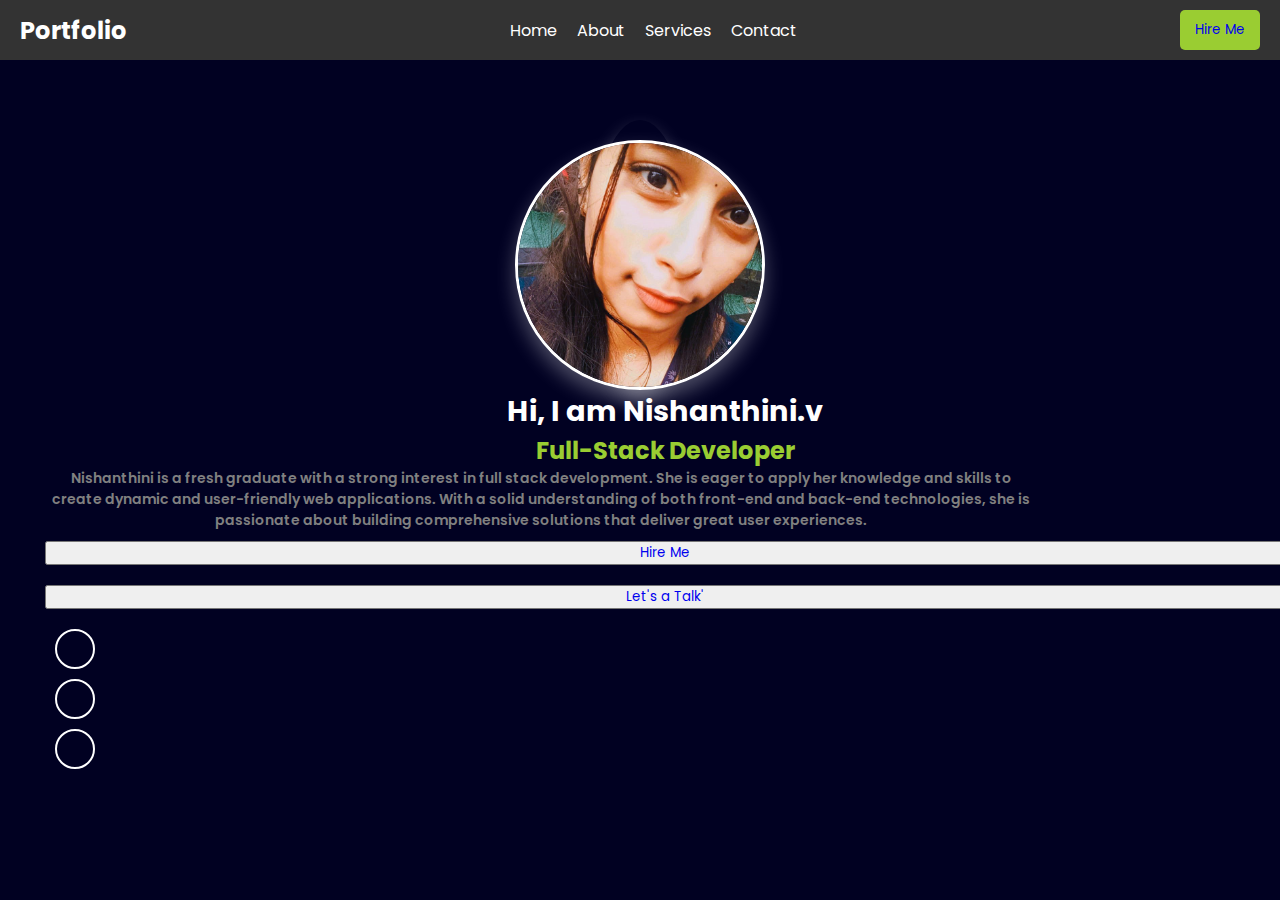
==== index.html @ 2fbd72f2 "Update index.html" ====
<!DOCTYPE html>
<html lang="en">
<head>
    <meta charset="UTF-8">
    <meta name="viewport" content="width=device-width, initial-scale=1.0">
    <title>Portfolio Website</title>
    <link rel="icon"href="ni.jpg">
    <link rel="stylesheet" href="https://cdnjs.cloudflare.com/ajax/libs/font-awesome/6.6.0/css/all.min.css" integrity="sha512-Kc323vGBEqzTmouAECnVceyQqyqdsSiqLQISBL29aUW4U/M7pSPA/gEUZQqv1cwx4OnYxTxve5UMg5GT6L4JJg==" crossorigin="anonymous" referrerpolicy="no-referrer" />
    <link rel="stylesheet" href="style.css">
</head>
<body>
    <div class="top-container">
    <header>
        <div class="logo"><h2>Portfolio</h2></div>
        <div class="navbar">
            <ul>
                <li><a href="index.html">Home</a></li>
                <li><a href="about.htm">About</a></li>
                <li><a href="service.html">Services</a></li>
                <li><a href="contact.html">Contact</a></li>
            </ul>
        </div>
        <div class="button">
            <button class="btn" ><a href="hireme.html">Hire Me</a></button>
        </div>
    </header>
    </div>
    <!-- Hero Section -->
    <div class="hero">
        
        <div class="left">
            <div class="image">
                <img src="ni.jpg" alt=""/>
            </div>
        </div>
        <div class="right">
            <h1>Hi, I am Nishanthini.v</h1>
            <h2>Full-Stack Developer</h2>
            <p>Nishanthini is a fresh graduate with a strong interest in full stack development. She is eager to apply her knowledge and skills to create dynamic and user-friendly web applications. With a solid understanding of both front-end and back-end technologies, she is passionate about building comprehensive solutions that deliver great user experiences.
            </p>
            <div class="buttton">
                <button class="h-btn" ><a href="hireme.html">  Hire Me</a></button>
                <button class="h-btn" ><a href="chat.html">Let's a Talk'</a></button>
            </div>
         <div class="social-media">
            <li><a href="#"><i class="fa-brands fa-instagram"></i></a></li>
            <li><a href="https://github.com/Nishanthini876"><i class="fa-brands fa-github"></i></a></li>
            <li><a href="https://www.linkedin.com/in/nishanthini-v-5356622b8/"><i class="fa-brands fa-linkedin-in"></i></a></li>
        </div>
        </div>

    </div>
</body>
</html>
---- style.css ----
@import url('https://fonts.googleapis.com/css2?family=Poppins:wght@300;400;500;600;700;800&display=swap');

/* General Reset */
* {
    padding: 0;
    margin: 0;
    box-sizing: border-box;
    list-style: none;
    text-decoration: none;
    font-family: 'Poppins', sans-serif;
}

body {
    position: relative;
    color: #fff;
    width: 100%;
    height: 100vh;
    background-color: rgb(1, 1, 34);
    animation: darkDiscoBackground 4s infinite alternate;
}

/* Header Section */
header {
    display: flex;
    justify-content: space-between;
    align-items: center;
    padding: 10px 20px;
    background-color: #333;
    color: #fff;
}

header .logo h2 {
    font-size: 24px;
    font-weight: bold;
}

header .navbar ul {
    display: flex;
    gap: 20px;
}

header .navbar ul li a {
    color: #fff;
    font-size: 16px;
    transition: 0.3s;
}

header .navbar ul li a:hover {
    color: yellowgreen;
}

header .button .btn {
    background-color: yellowgreen;
    color: #fff;
    padding: 10px 15px;
    border: none;
    border-radius: 5px;
    cursor: pointer;
    transition: 0.3s;
}

header .button .btn:hover {
    background-color: white;
    color: yellowgreen;
    box-shadow: 0 5px 14px white;
}

/* Hero Section */
.hero {
    display: flex;
    justify-content: space-between;
    align-items: center;
    padding: 20px;
    padding-top: 60px;
}

.hero .right {
    margin-left: 50px;
}

.right h1 {
    font-size: 40px;
    font-weight: bold;
}

.right h2 {
    font-size: 34px;
    font-weight: bold;
    color: yellowgreen;
}

.right p {
    color: gray;
    font-size: 16px;
    font-weight: 600;
    width: 80%;
}

.navbar ul {
    display: flex; /* Keep items in one row */
    gap: 20px; /* Space between links */
    list-style: none; /* Removes bullet points */
    margin: 0;
    padding: 0;
}

.navbar ul li {
    display: inline-block; /* Align items horizontally */
}

.navbar ul li a {
    color: #fff;
    font-size: 16px;
    text-decoration: none; /* Removes underline */
    transition: color 0.3s; /* Smooth hover effect */
}

.navbar ul li a:hover {
    color: yellowgreen; /* Highlight on hover */
}/


/* Social Media Section */
.right .social-media {
    display: flex;
    align-items: center;
    justify-content: center;
    gap: 30px;
    margin-top: 40px;
}

.right .social-media li {
    width: 40px;
    height: 40px;
    background-color: transparent;
    border: 2px solid white;
    border-radius: 50%;
    display: flex;
    align-items: center;
    justify-content: center;
    transition: 0.4s;
}

.right .social-media li:hover {
    scale: 1.1;
    box-shadow: 0 22px 30px yellowgreen;
    
}

.right .social-media li a {
    color: #fff;
    font-size: 20px;
}

/* Hero Left Section */
.hero .left {
    margin: 0 auto; /* Centers the image block */
}

.hero .left .image {
    display: flex; /* Ensures proper alignment */
    justify-content: center; /* Centers the image horizontally */
    align-items: center; /* Centers the image vertically */
    margin: 0 auto; /* Centers the image block */
    width: 100; /* Medium fixed width */
    height: auto; /* Medium fixed height */
    border-radius: 50%; /* Makes the image round */
    box-shadow: 0 10px 20px rgba(255, 255, 255, 0.3); /* Glow effect */
    background-color: transparent;
}

.left .image img {
   display: block; /* Ensures the image is treated as a block-level element */
    margin-left: auto; /* Centers the image horizontally */
    margin-right: auto; /* Centers the image horizontally */
    margin-top: 20px; /* Adds some spacing above the image (optional) */
    width: 250px; /* Adjust size to make it slightly bigger */
    height: auto; /* Maintains the image's aspect ratio */
    border: 3px solid white; /* Adds a clean white border for style */
    border-radius: 50%; /* Makes the image round */
    box-shadow: 0 10px 20px rgba(255, 255, 255, 0.3); /* Subtle glow effect */
}

/* Disco Background Animation */
@keyframes discoBackground {
    0% { background-color: #1d1b1b; }
    25% { background-color: #232325; }
    50% { background-color: #0e0e10; }
    75% { background-color: #212021; }
    100% { background-color: #232128; }
}

/* Media Queries for Responsiveness */
@media (max-width: 768px) {
    header {
        flex-direction: column;
        align-items: center;
        text-align: center;
    }


    .navbar ul {
        flex-wrap: wrap; /* Wrap items to the next line if needed */
        justify-content: center; /* Center links */
        gap: 15px; /* Adjust spacing for smaller screens */
    }
}


   

    .hero {
        flex-direction: column;
        text-align: center;
    }

    .right, .left {
        width: 100%;
    }

    .left .image {
        width: 120px;
        height: 120px; /* Adjust smaller dimensions for tablets */
    }

    .social-media li {
        margin: 10px;
    }
}

@media (max-width: 480px) {
    .navbar ul {
        flex-direction: column; /* Stack links vertically */
        gap: 10px; /* Reduce spacing further */
    }

    .navbar ul li a {
        font-size: 14px; /* Slightly smaller font for mobile */
    }
}
    .right h1 {
        font-size: 1.8rem;
    }

    .right h2 {
        font-size: 1.5rem;
    }

    .right p {
        font-size: 14px;
    }

    .left .image {
        width: 100px;
        height: 100px; /* Adjust smaller dimensions for mobile devices */
    }

    .buttton .h-btn {
        width: 100%;
        margin: 10px 0;
        
    }

    .social-media a {
        font-size: 1rem;
    }
}
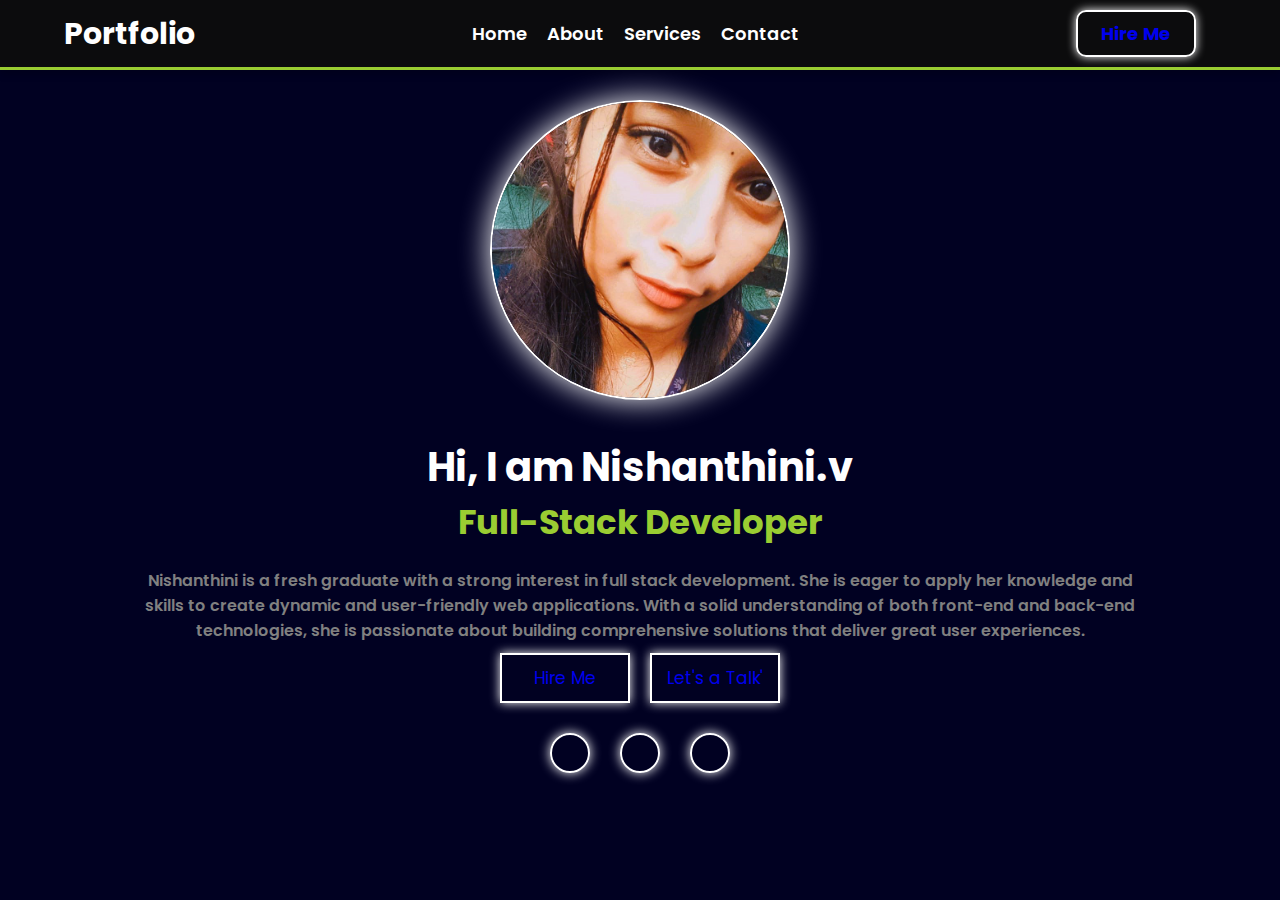
==== commit 9bff35d4: "Update index.html" ====
--- a/index.html
+++ b/index.html
@@ -15,7 +15,7 @@
         <div class="navbar">
             <ul>
                 <li><a href="index.html">Home</a></li>
-                <li><a href="about.htm">About</a></li>
+                <li><a href="about.html">About</a></li>
                 <li><a href="service.html">Services</a></li>
                 <li><a href="contact.html">Contact</a></li>
             </ul>
--- a/style.css
+++ b/style.css
@@ -1,6 +1,5 @@
 @import url('https://fonts.googleapis.com/css2?family=Poppins:wght@300;400;500;600;700;800&display=swap');
 
-/* General Reset */
 * {
     padding: 0;
     margin: 0;
@@ -16,66 +15,116 @@
     width: 100%;
     height: 100vh;
     background-color: rgb(1, 1, 34);
-    animation: darkDiscoBackground 4s infinite alternate;
-}
-
-/* Header Section */
+    font-family: Arial, sans-serif;
+    margin: 0;
+    padding: 0;
+    animation: discoBackground 3s infinite alternate;
+}
+
+@keyframes discoBackground {
+    0% { background-color: #101011; }
+    25% { background-color: #232325; }
+    50% { background-color: #0e0e10; }
+    75% { background-color: #1b191b; }
+    100% { background-color: #0c0c0c; }
+}
+
+/* Styling for the top container */
+.top-container {
+    width: 100%;
+    background-color: #0c0c0d; /* Background color for the box */
+    color: white;
+    padding: 10px 0; /* Adds spacing */
+    box-shadow: 0px 4px 8px rgba(0, 0, 0, 0.2); /* Subtle shadow */
+    border-bottom: 3px solid yellowgreen; /* Optional: border for separation */
+     animation: discoBackground 3s infinite alternate;
+}
+
+/* Header styles inside the top container */
 header {
-    display: flex;
+    width: 90%;
+    margin: 0 auto; /* Centers the header content */
+    display: flex;
+    align-items: center;
     justify-content: space-between;
+}
+
+header .logo h2 {
+    font-size: 30px;
+    font-weight: bold;
+}
+
+header .navbar ul {
+    display: flex;
     align-items: center;
-    padding: 10px 20px;
-    background-color: #333;
-    color: #fff;
-}
-
-header .logo h2 {
-    font-size: 24px;
+    gap: 20px;
+}
+
+header .navbar ul li a {
+    color: white;
+    font-size: 18px;
+    font-weight: 600;
+    transition: 0.3s ease-in-out;
+}
+
+header .navbar ul li a:hover {
+    text-decoration: underline;
+    filter: drop-shadow(0 0 10px black);
+}
+
+header .button {
+    margin-right: 20px;
+}
+
+header .button .btn {
+    width: 120px;
+    padding: 8px;
+    background-color: transparent;
+    border: 2px solid white;
+    box-shadow: 0 0 10px white;
+    border-radius: 10px;
+    cursor: pointer;
+    font-size: 18px;
     font-weight: bold;
-}
-
-header .navbar ul {
-    display: flex;
-    gap: 20px;
-}
-
-header .navbar ul li a {
-    color: #fff;
-    font-size: 16px;
-    transition: 0.3s;
-}
-
-header .navbar ul li a:hover {
-    color: yellowgreen;
-}
-
-header .button .btn {
-    background-color: yellowgreen;
-    color: #fff;
-    padding: 10px 15px;
-    border: none;
-    border-radius: 5px;
-    cursor: pointer;
-    transition: 0.3s;
+    color: white;
+    transition: 0.4s ease-in-out;
 }
 
 header .button .btn:hover {
-    background-color: white;
-    color: yellowgreen;
-    box-shadow: 0 5px 14px white;
+    scale: 1.1;
+    border-radius: 20px;
+    box-shadow: 0px 5px 14px white;
 }
 
 /* Hero Section */
 .hero {
     display: flex;
-    justify-content: space-between;
+    flex-direction: column; /* Stacks image above text */
     align-items: center;
+    text-align: center;
     padding: 20px;
-    padding-top: 60px;
+    margin-top: 10px;
+}
+
+.hero .left {
+    margin-bottom: 20px; /* Adds space between image and text */
+}
+
+.hero .image img {
+    width: 300px;
+    height: 300px;
+    border-radius: 50%; /* Makes the image circular */
+    box-shadow: 0 20px 30px rgba(0, 0, 0, 0.5); /* Subtle shadow */
+    background-color: transparent;
+    color: white;
+    border: 2px solid white;
+    box-shadow: 0 0 30px white;
+    botom-box-shadow: 0 0 40px white;
 }
 
 .hero .right {
-    margin-left: 50px;
+    margin-top: 10px;
+    text-align: center;
 }
 
 .right h1 {
@@ -94,39 +143,43 @@
     font-size: 16px;
     font-weight: 600;
     width: 80%;
-}
-
-.navbar ul {
-    display: flex; /* Keep items in one row */
-    gap: 20px; /* Space between links */
-    list-style: none; /* Removes bullet points */
-    margin: 0;
-    padding: 0;
-}
-
-.navbar ul li {
-    display: inline-block; /* Align items horizontally */
-}
-
-.navbar ul li a {
-    color: #fff;
-    font-size: 16px;
-    text-decoration: none; /* Removes underline */
-    transition: color 0.3s; /* Smooth hover effect */
-}
-
-.navbar ul li a:hover {
-    color: yellowgreen; /* Highlight on hover */
-}/
-
-
-/* Social Media Section */
+    margin: auto;
+    margin-top: 20px;
+}
+
+.right .buttton {
+    display: flex;
+    gap: 20px;
+    justify-content: center;
+    
+}
+
+.right .buttton .h-btn {
+    width: 130px;
+    padding: 10px;
+    background-color: transparent;
+    color: white;
+    border: 2px solid white;
+    box-shadow: 0 0 10px white;
+    cursor: pointer;
+    font-size: 17px;
+    transition: 0.4s ease-in-out;
+    margin-top: 10px;
+}
+
+.h-btn:hover {
+    scale: 1.1;
+    box-shadow: 0 9px 12px white;
+    border-radius: 23px;
+    filter: drop-shadow(0 0 10px blue);
+}
+
+/* Social Media Links */
 .right .social-media {
     display: flex;
-    align-items: center;
+    gap: 30px;
+    margin-top: 30px;
     justify-content: center;
-    gap: 30px;
-    margin-top: 40px;
 }
 
 .right .social-media li {
@@ -134,134 +187,141 @@
     height: 40px;
     background-color: transparent;
     border: 2px solid white;
+    box-shadow: 0 0 12px white;
     border-radius: 50%;
     display: flex;
     align-items: center;
     justify-content: center;
-    transition: 0.4s;
+    cursor: pointer;
+    transition: 0.4s ease-in-out;
 }
 
 .right .social-media li:hover {
     scale: 1.1;
     box-shadow: 0 22px 30px yellowgreen;
-    
 }
 
 .right .social-media li a {
-    color: #fff;
+    color: white;
     font-size: 20px;
 }
-
-/* Hero Left Section */
-.hero .left {
-    margin: 0 auto; /* Centers the image block */
-}
-
-.hero .left .image {
-    display: flex; /* Ensures proper alignment */
-    justify-content: center; /* Centers the image horizontally */
-    align-items: center; /* Centers the image vertically */
-    margin: 0 auto; /* Centers the image block */
-    width: 100; /* Medium fixed width */
-    height: auto; /* Medium fixed height */
-    border-radius: 50%; /* Makes the image round */
-    box-shadow: 0 10px 20px rgba(255, 255, 255, 0.3); /* Glow effect */
-    background-color: transparent;
-}
-
-.left .image img {
-   display: block; /* Ensures the image is treated as a block-level element */
-    margin-left: auto; /* Centers the image horizontally */
-    margin-right: auto; /* Centers the image horizontally */
-    margin-top: 20px; /* Adds some spacing above the image (optional) */
-    width: 250px; /* Adjust size to make it slightly bigger */
-    height: auto; /* Maintains the image's aspect ratio */
-    border: 3px solid white; /* Adds a clean white border for style */
-    border-radius: 50%; /* Makes the image round */
-    box-shadow: 0 10px 20px rgba(255, 255, 255, 0.3); /* Subtle glow effect */
-}
-
-/* Disco Background Animation */
-@keyframes discoBackground {
-    0% { background-color: #1d1b1b; }
-    25% { background-color: #232325; }
-    50% { background-color: #0e0e10; }
-    75% { background-color: #212021; }
-    100% { background-color: #232128; }
-}
-
-/* Media Queries for Responsiveness */
-@media (max-width: 768px) {
+/* Media query for tablets (screens 768px and below) */
+@media screen and (max-width: 768px) {
+    body {
+        height: auto; /* Adjust height for smaller screens */
+    }
+
+    .top-container {
+        padding: 15px 0; /* Reduce padding for compact look */
+    }
+
+    header {
+        flex-direction: column; /* Stack header items vertically */
+        text-align: center; /* Center-align header text */
+    }
+
+    header .navbar ul {
+        flex-direction: column; /* Stack navbar links */
+        gap: 10px; /* Reduce spacing */
+    }
+
+    .hero {
+        margin-top: 5px; /* Adjust top margin for smaller screens */
+    }
+
+    .hero .image img {
+        width: 250px; /* Reduce image size */
+        height: 250px;
+    }
+
+    .right h1 {
+        font-size: 1.8rem; /* Adjust heading size */
+    }
+
+    .right h2 {
+        font-size: 1.5rem;
+    }
+
+    .right p {
+        font-size: 1rem; /* Adjust text size */
+        width: 90%; /* Reduce width */
+    }
+
+    .right .buttton {
+        flex-direction: column; /* Stack buttons vertically */
+        gap: 10px; /* Adjust button spacing */
+    }
+
+    .right .buttton .h-btn {
+        width: 100px; /* Adjust button width */
+        font-size: 14px; /* Reduce button text size */
+        padding: 8px; /* Compact padding */
+    }
+
+    .right .social-media {
+        margin-top: 20px; /* Reduce spacing above social media */
+        gap: 20px; /* Adjust spacing */
+    }
+
+    .right .social-media li {
+        width: 35px; /* Adjust icon size */
+        height: 35px;
+    }
+
+    .right .social-media li a {
+        font-size: 18px; /* Adjust icon text size */
+    }
+}
+
+/* Media query for mobile phones (screens 480px and below) */
+@media screen and (max-width: 480px) {
+    body {
+        padding: 10px; /* Add padding for mobile screens */
+    }
+
+    .top-container {
+        padding: 10px 0;
+    }
+
     header {
         flex-direction: column;
-        align-items: center;
-        text-align: center;
-    }
-
-
-    .navbar ul {
-        flex-wrap: wrap; /* Wrap items to the next line if needed */
-        justify-content: center; /* Center links */
-        gap: 15px; /* Adjust spacing for smaller screens */
-    }
-}
-
-
-   
-
-    .hero {
-        flex-direction: column;
-        text-align: center;
-    }
-
-    .right, .left {
-        width: 100%;
-    }
-
-    .left .image {
-        width: 120px;
-        height: 120px; /* Adjust smaller dimensions for tablets */
-    }
-
-    .social-media li {
-        margin: 10px;
-    }
-}
-
-@media (max-width: 480px) {
-    .navbar ul {
-        flex-direction: column; /* Stack links vertically */
-        gap: 10px; /* Reduce spacing further */
-    }
-
-    .navbar ul li a {
-        font-size: 14px; /* Slightly smaller font for mobile */
-    }
-}
-    .right h1 {
-        font-size: 1.8rem;
-    }
-
-    .right h2 {
-        font-size: 1.5rem;
+        gap: 15px; /* Add spacing between header items */
+    }
+
+    header .navbar ul {
+        gap: 5px; /* Compact navbar spacing */
+    }
+
+    .hero .image img {
+        width: 200px; /* Further reduce image size */
+        height: 200px;
+    }
+
+    .right h1, .right h2 {
+        font-size: 1.5rem; /* Smaller heading sizes */
     }
 
     .right p {
-        font-size: 14px;
-    }
-
-    .left .image {
-        width: 100px;
-        height: 100px; /* Adjust smaller dimensions for mobile devices */
-    }
-
-    .buttton .h-btn {
-        width: 100%;
-        margin: 10px 0;
-        
-    }
-
-    .social-media a {
-        font-size: 1rem;
-    }
-}
+        font-size: 0.9rem; /* Compact paragraph text */
+        width: 95%; /* Reduce width further */
+    }
+
+    .right .buttton .h-btn {
+        width: 90px; /* Adjust button width for smaller devices */
+        font-size: 12px; /* Smaller text size */
+        padding: 6px; /* Compact padding */
+    }
+
+    .right .social-media {
+        gap: 15px; /* Compact spacing for icons */
+    }
+
+    .right .social-media li {
+        width: 30px; /* Smaller icons */
+        height: 30px;
+    }
+
+    .right .social-media li a {
+        font-size: 16px; /* Adjust text size inside icons */
+    }
+}
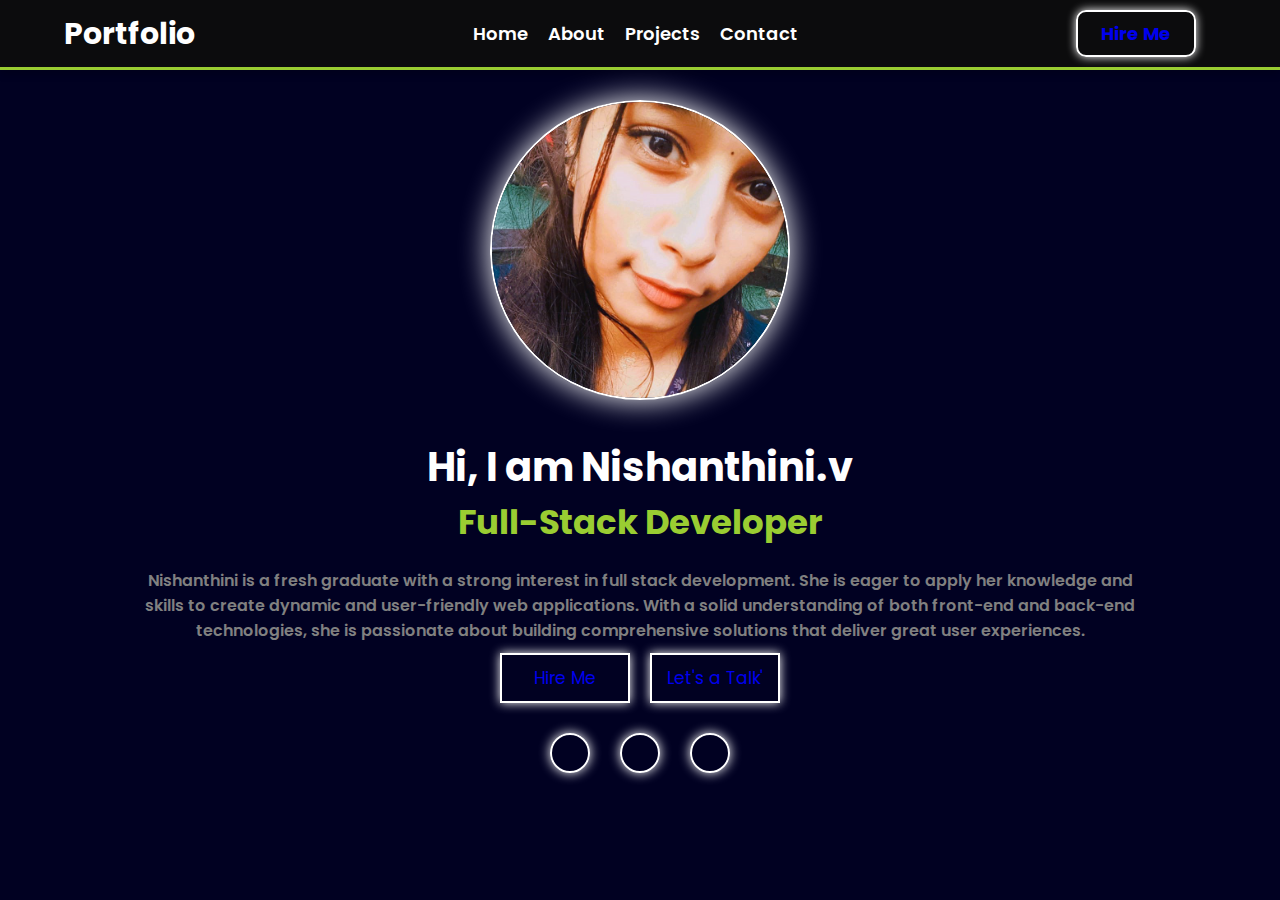
==== commit 56d7d881: "Update index.html" ====
--- a/index.html
+++ b/index.html
@@ -16,7 +16,7 @@
             <ul>
                 <li><a href="index.html">Home</a></li>
                 <li><a href="about.html">About</a></li>
-                <li><a href="service.html">Services</a></li>
+                <li><a href="projects.html">Projects</a></li>
                 <li><a href="contact.html">Contact</a></li>
             </ul>
         </div>
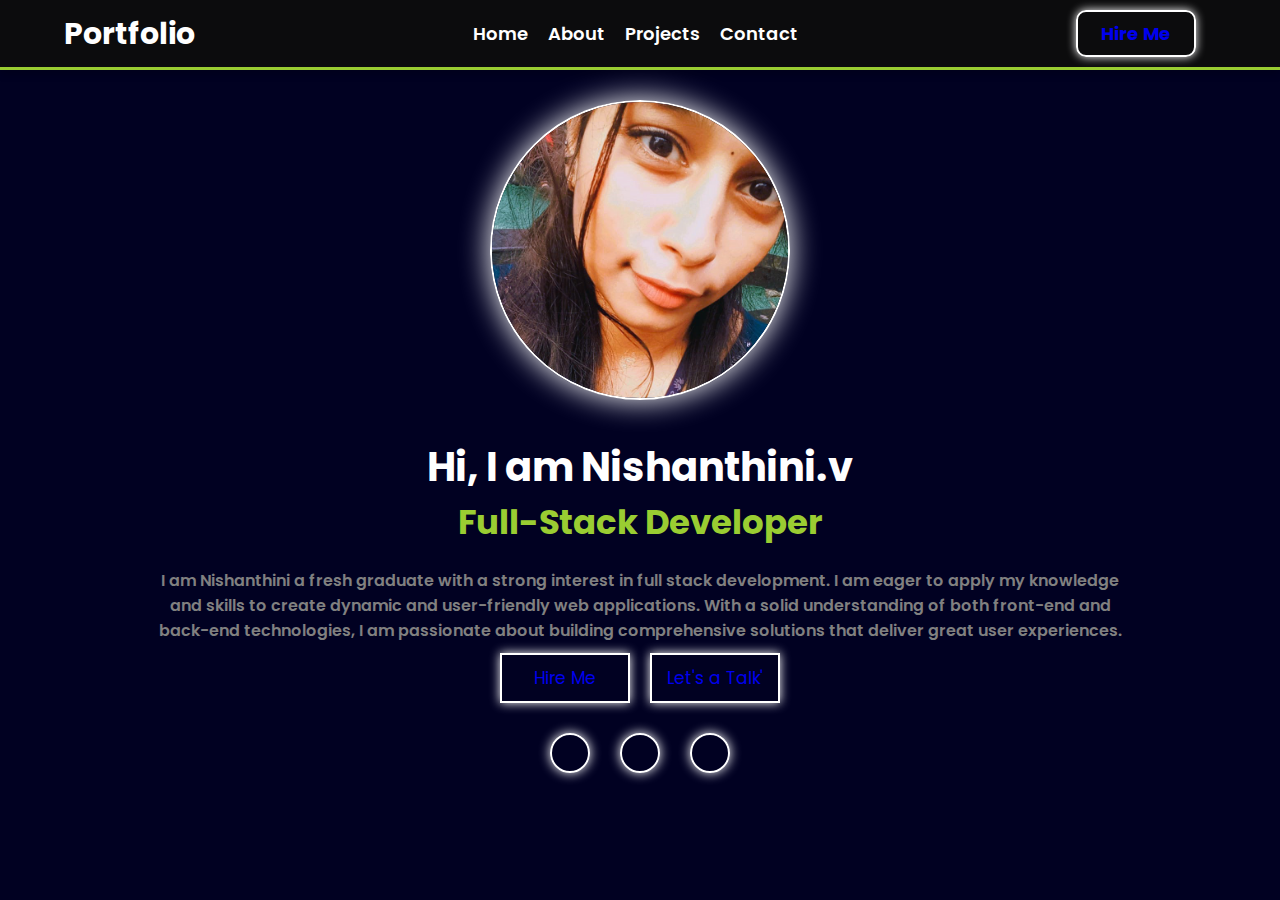
==== commit 00e4f99e: "Update index.html" ====
--- a/index.html
+++ b/index.html
@@ -36,7 +36,7 @@
         <div class="right">
             <h1>Hi, I am Nishanthini.v</h1>
             <h2>Full-Stack Developer</h2>
-            <p>Nishanthini is a fresh graduate with a strong interest in full stack development. She is eager to apply her knowledge and skills to create dynamic and user-friendly web applications. With a solid understanding of both front-end and back-end technologies, she is passionate about building comprehensive solutions that deliver great user experiences.
+            <p>I am Nishanthini  a fresh graduate with a strong interest in full stack development. I am  eager to apply my knowledge and skills to create dynamic and user-friendly web applications. With a solid understanding of both front-end and back-end technologies, I am passionate about building comprehensive solutions that deliver great user experiences.
             </p>
             <div class="buttton">
                 <button class="h-btn" ><a href="hireme.html">  Hire Me</a></button>
--- a/style.css
+++ b/style.css
@@ -8,6 +8,18 @@
     text-decoration: none;
     font-family: 'Poppins', sans-serif;
 }
+.icon {
+    width: 50px; /* Width of the circle */
+    height: 50px; /* Height of the circle */
+    background-color: #333333; /* Background color for the icon */
+    color: white; /* Icon color */
+    border-radius: 50%; /* Makes the shape circular */
+    display: flex; /* Aligns the content */
+    justify-content: center; /* Centers the content horizontally */
+    align-items: center; /* Centers the content vertically */
+    box-shadow: 0 4px 6px rgba(0, 0, 0, 0.3); /* Optional: Adds shadow for effect */
+}
+
 
 body {
     position: relative;
@@ -48,11 +60,15 @@
     align-items: center;
     justify-content: space-between;
 }
-
+icon{
+    border-radius: 50%;
+}
 header .logo h2 {
     font-size: 30px;
     font-weight: bold;
-}
+
+}
+
 
 header .navbar ul {
     display: flex;
@@ -280,17 +296,24 @@
     }
 
     .top-container {
-        padding: 10px 0;
-    }
+        padding: 5px ;
+         
+    }
+     .navbar ul {
+         font-size:10px;
+     }
+    .navbar ul li a {
+         font-size:6px;
+        padding:2px;
+    }
+    
 
     header {
         flex-direction: column;
-        gap: 15px; /* Add spacing between header items */
-    }
-
-    header .navbar ul {
-        gap: 5px; /* Compact navbar spacing */
-    }
+        gap: 8px; /* Add spacing between header items */
+    }
+
+   
 
     .hero .image img {
         width: 200px; /* Further reduce image size */
@@ -306,11 +329,40 @@
         width: 95%; /* Reduce width further */
     }
 
-    .right .buttton .h-btn {
-        width: 90px; /* Adjust button width for smaller devices */
-        font-size: 12px; /* Smaller text size */
-        padding: 6px; /* Compact padding */
-    }
+    /* Media Query for Mobile Screens (480px and below) */
+@media screen and (max-width: 480px) {
+    /* Navbar Adjustments */
+    .navbar ul {
+        display: flex; /* Ensure horizontal alignment */
+        flex-wrap: nowrap; /* Prevent wrapping to the next line */
+        justify-content: center; /* Center items horizontally */
+        align-items: center; /* Align items vertically */
+        gap: 10px; /* Space between nav items */
+        overflow-x: auto; /* Allow horizontal scrolling if needed */
+    }
+    
+    .navbar ul li a {
+        font-size: 14px; /* Reduce font size for smaller screens */
+        padding: 5px; /* Compact spacing */
+    }
+
+    /* Button Container Adjustments */
+    .buttton {
+        display: flex; /* Align buttons in a single row */
+        justify-content: center; /* Center align buttons */
+        align-items: center; /* Vertical alignment */
+        flex-wrap: nowrap; /* Prevent buttons from wrapping */
+        gap: 10px; /* Space between the buttons */
+        margin-top: 10px; /* Adjust spacing from other elements */
+    }
+
+    .buttton .h-btn {
+        font-size: 14px; /* Smaller font size for buttons */
+        width: auto; /* Allow buttons to resize naturally */
+        padding: 8px; /* Compact padding */
+    }
+}
+
 
     .right .social-media {
         gap: 15px; /* Compact spacing for icons */
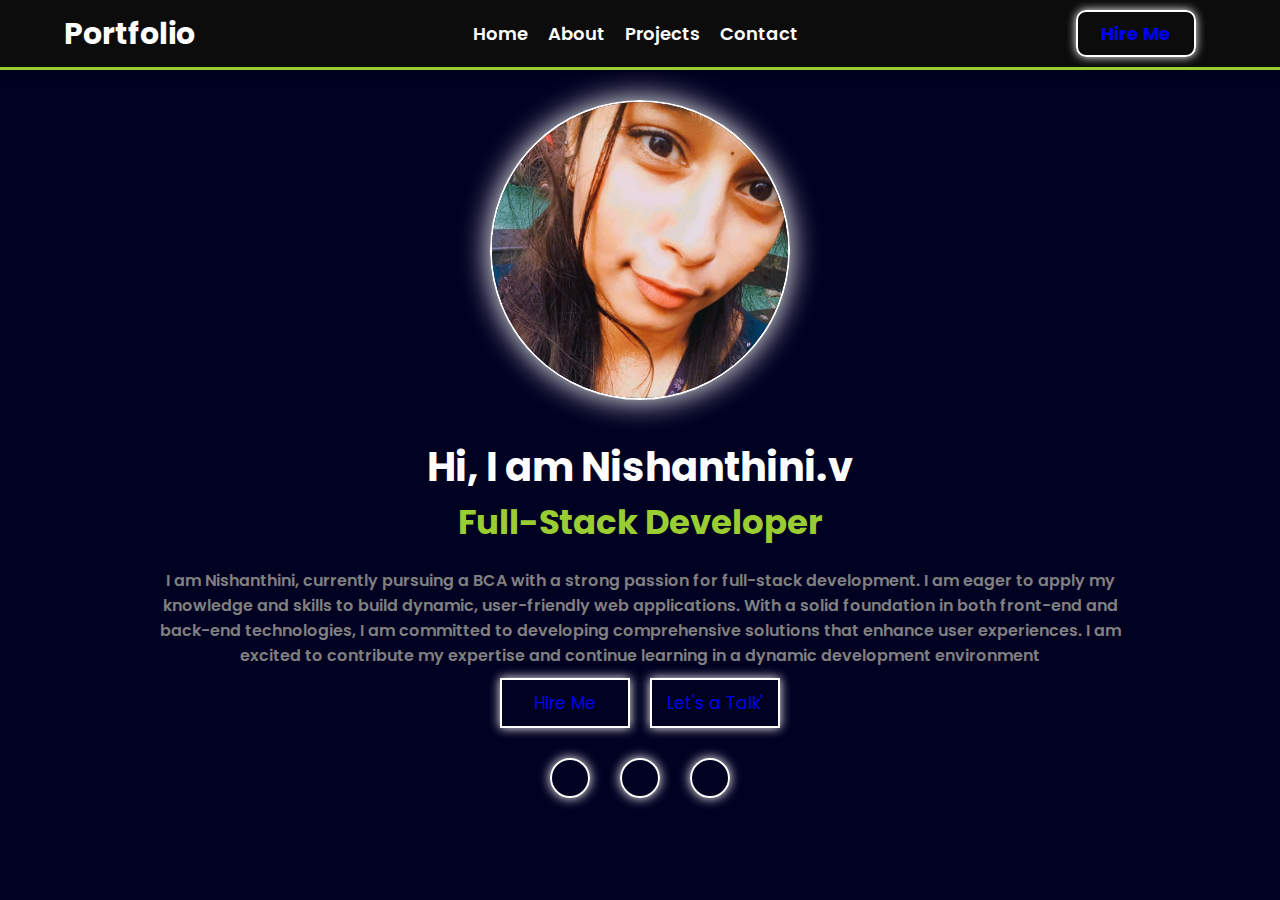
==== commit 3789b021: "Update index.html" ====
--- a/index.html
+++ b/index.html
@@ -36,7 +36,7 @@
         <div class="right">
             <h1>Hi, I am Nishanthini.v</h1>
             <h2>Full-Stack Developer</h2>
-            <p>I am Nishanthini  a fresh graduate with a strong interest in full stack development. I am  eager to apply my knowledge and skills to create dynamic and user-friendly web applications. With a solid understanding of both front-end and back-end technologies, I am passionate about building comprehensive solutions that deliver great user experiences.
+            <p>I am Nishanthini, currently pursuing a BCA with a strong passion for full-stack development. I am eager to apply my knowledge and skills to build dynamic, user-friendly web applications. With a solid foundation in both front-end and back-end technologies, I am committed to developing comprehensive solutions that enhance user experiences. I am excited to contribute my expertise and continue learning in a dynamic development environment
             </p>
             <div class="buttton">
                 <button class="h-btn" ><a href="hireme.html">  Hire Me</a></button>
--- a/style.css
+++ b/style.css
@@ -222,158 +222,87 @@
     font-size: 20px;
 }
 /* Media query for tablets (screens 768px and below) */
+/* Media query for screens 768px and below (Tablets & Mobiles) */
+/* General Mobile Optimization */
 @media screen and (max-width: 768px) {
-    body {
-        height: auto; /* Adjust height for smaller screens */
-    }
-
-    .top-container {
-        padding: 15px 0; /* Reduce padding for compact look */
-    }
-
-    header {
-        flex-direction: column; /* Stack header items vertically */
-        text-align: center; /* Center-align header text */
-    }
-
-    header .navbar ul {
-        flex-direction: column; /* Stack navbar links */
-        gap: 10px; /* Reduce spacing */
-    }
-
-    .hero {
-        margin-top: 5px; /* Adjust top margin for smaller screens */
+    .navbar ul {
+        display: flex;
+        flex-wrap: nowrap; /* Prevents items from breaking into new lines */
+        justify-content: center; /* Centers the menu */
+        align-items: center;
+        overflow-x: auto; /* Enables horizontal scrolling if needed */
+        white-space: nowrap; /* Prevents text from wrapping */
+        gap: 10px; /* Space between items */
+    }
+
+    .navbar ul li {
+        margin: 0 5px; /* Adjust spacing */
+    }
+
+    .navbar ul li a {
+        font-size: 12px; /* Properly visible font */
+        padding: 5px; /* Adjust padding */
+    }
+}
+
+/* Media query for screens 480px and below (Mobile Phones) */
+@media screen and (max-width: 480px) {
+    .navbar ul {
+        display: flex;
+        flex-wrap: nowrap;
+        justify-content: center;
+        align-items: center;
+        overflow-x: auto;
+        white-space: nowrap;
+        gap: 8px;
+    }
+
+    .navbar ul li a {
+        font-size: 10px; /* Slightly smaller font for compact view */
+        padding: 4px;
+    }
+
+    /* Centering Content on Mobile */
+    .hero, .right, .top-container {
+        text-align: center; /* Ensures all text and elements are centered */
+        display: flex;
+        flex-direction: column;
+        align-items: center;
     }
 
     .hero .image img {
-        width: 250px; /* Reduce image size */
-        height: 250px;
-    }
-
-    .right h1 {
-        font-size: 1.8rem; /* Adjust heading size */
-    }
-
-    .right h2 {
-        font-size: 1.5rem;
+        width: 180px; /* Reduce image size for better fit */
+        height: 180px;
+    }
+
+    .right h1, .right h2 {
+        font-size: 1.5rem; /* Adjust font sizes for readability */
     }
 
     .right p {
-        font-size: 1rem; /* Adjust text size */
-        width: 90%; /* Reduce width */
-    }
-
-    .right .buttton {
-        flex-direction: column; /* Stack buttons vertically */
-        gap: 10px; /* Adjust button spacing */
-    }
-
-    .right .buttton .h-btn {
-        width: 100px; /* Adjust button width */
-        font-size: 14px; /* Reduce button text size */
-        padding: 8px; /* Compact padding */
-    }
-
+        font-size: 1rem; /* Keep paragraphs readable */
+        width: 90%; /* Prevents text from stretching too much */
+    }
+
+    /* Buttons Centering */
+    .buttton {
+        display: flex;
+        justify-content: center;
+        align-items: center;
+        flex-wrap: nowrap;
+        gap: 10px;
+    }
+
+    .buttton .h-btn {
+        font-size: 14px;
+        width: auto;
+        padding: 8px;
+    }
+
+    /* Social Media Icons Alignment */
     .right .social-media {
-        margin-top: 20px; /* Reduce spacing above social media */
-        gap: 20px; /* Adjust spacing */
-    }
-
-    .right .social-media li {
-        width: 35px; /* Adjust icon size */
-        height: 35px;
-    }
-
-    .right .social-media li a {
-        font-size: 18px; /* Adjust icon text size */
-    }
-}
-
-/* Media query for mobile phones (screens 480px and below) */
-@media screen and (max-width: 480px) {
-    body {
-        padding: 10px; /* Add padding for mobile screens */
-    }
-
-    .top-container {
-        padding: 5px ;
-         
-    }
-     .navbar ul {
-         font-size:10px;
-     }
-    .navbar ul li a {
-         font-size:6px;
-        padding:2px;
-    }
-    
-
-    header {
-        flex-direction: column;
-        gap: 8px; /* Add spacing between header items */
-    }
-
-   
-
-    .hero .image img {
-        width: 200px; /* Further reduce image size */
-        height: 200px;
-    }
-
-    .right h1, .right h2 {
-        font-size: 1.5rem; /* Smaller heading sizes */
-    }
-
-    .right p {
-        font-size: 0.9rem; /* Compact paragraph text */
-        width: 95%; /* Reduce width further */
-    }
-
-    /* Media Query for Mobile Screens (480px and below) */
-@media screen and (max-width: 480px) {
-    /* Navbar Adjustments */
-    .navbar ul {
-        display: flex; /* Ensure horizontal alignment */
-        flex-wrap: nowrap; /* Prevent wrapping to the next line */
-        justify-content: center; /* Center items horizontally */
-        align-items: center; /* Align items vertically */
-        gap: 10px; /* Space between nav items */
-        overflow-x: auto; /* Allow horizontal scrolling if needed */
-    }
-    
-    .navbar ul li a {
-        font-size: 14px; /* Reduce font size for smaller screens */
-        padding: 5px; /* Compact spacing */
-    }
-
-    /* Button Container Adjustments */
-    .buttton {
-        display: flex; /* Align buttons in a single row */
-        justify-content: center; /* Center align buttons */
-        align-items: center; /* Vertical alignment */
-        flex-wrap: nowrap; /* Prevent buttons from wrapping */
-        gap: 10px; /* Space between the buttons */
-        margin-top: 10px; /* Adjust spacing from other elements */
-    }
-
-    .buttton .h-btn {
-        font-size: 14px; /* Smaller font size for buttons */
-        width: auto; /* Allow buttons to resize naturally */
-        padding: 8px; /* Compact padding */
-    }
-}
-
-
-    .right .social-media {
-        gap: 15px; /* Compact spacing for icons */
-    }
-
-    .right .social-media li {
-        width: 30px; /* Smaller icons */
-        height: 30px;
-    }
-
-    .right .social-media li a {
-        font-size: 16px; /* Adjust text size inside icons */
-    }
-}
+        display: flex;
+        justify-content: center;
+        gap: 15px;
+    }
+}
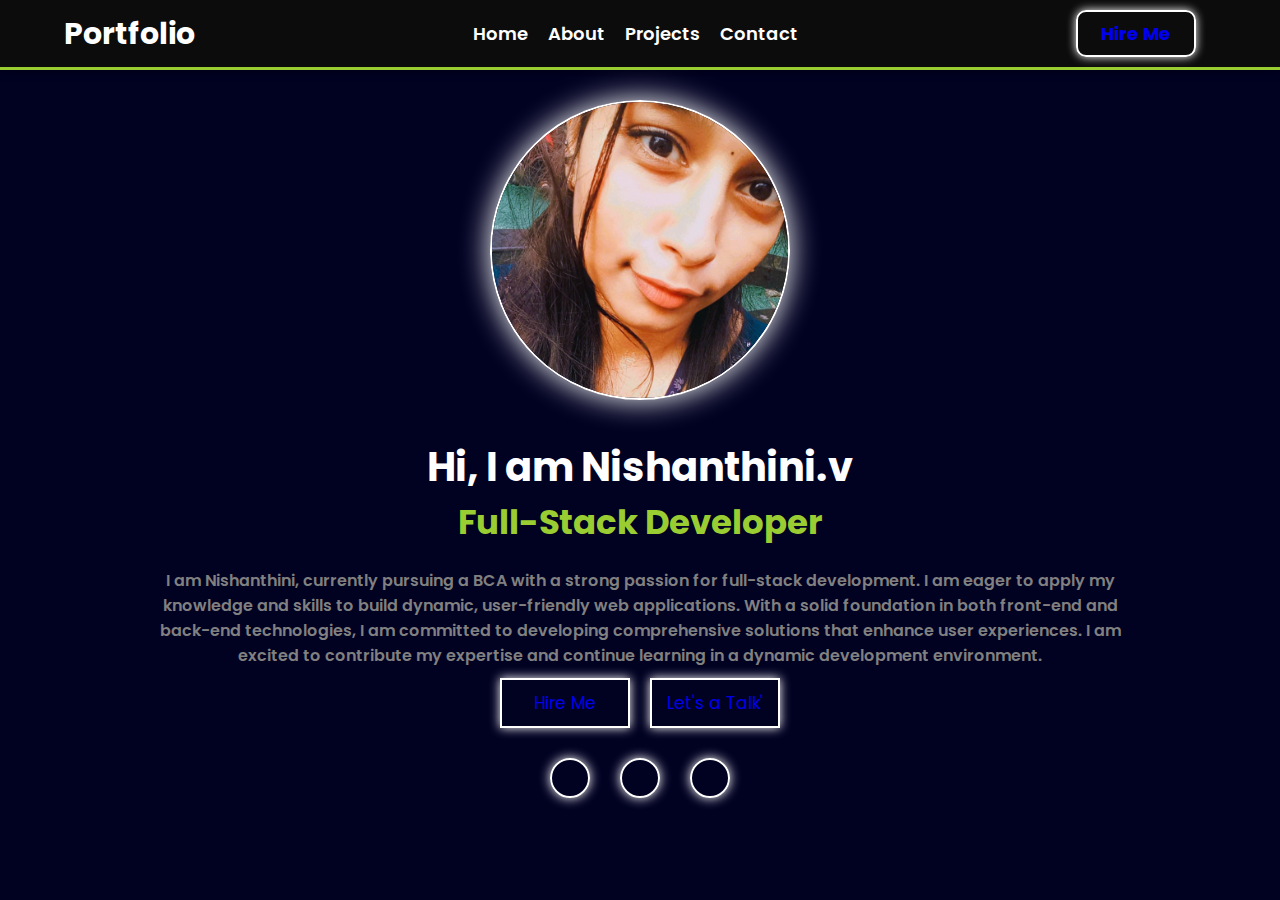
==== commit 293a3099: "Update index.html" ====
--- a/index.html
+++ b/index.html
@@ -36,7 +36,7 @@
         <div class="right">
             <h1>Hi, I am Nishanthini.v</h1>
             <h2>Full-Stack Developer</h2>
-            <p>I am Nishanthini, currently pursuing a BCA with a strong passion for full-stack development. I am eager to apply my knowledge and skills to build dynamic, user-friendly web applications. With a solid foundation in both front-end and back-end technologies, I am committed to developing comprehensive solutions that enhance user experiences. I am excited to contribute my expertise and continue learning in a dynamic development environment
+            <p>I am Nishanthini, currently pursuing a BCA with a strong passion for full-stack development. I am eager to apply my knowledge and skills to build dynamic, user-friendly web applications. With a solid foundation in both front-end and back-end technologies, I am committed to developing comprehensive solutions that enhance user experiences. I am excited to contribute my expertise and continue learning in a dynamic development environment.
             </p>
             <div class="buttton">
                 <button class="h-btn" ><a href="hireme.html">  Hire Me</a></button>
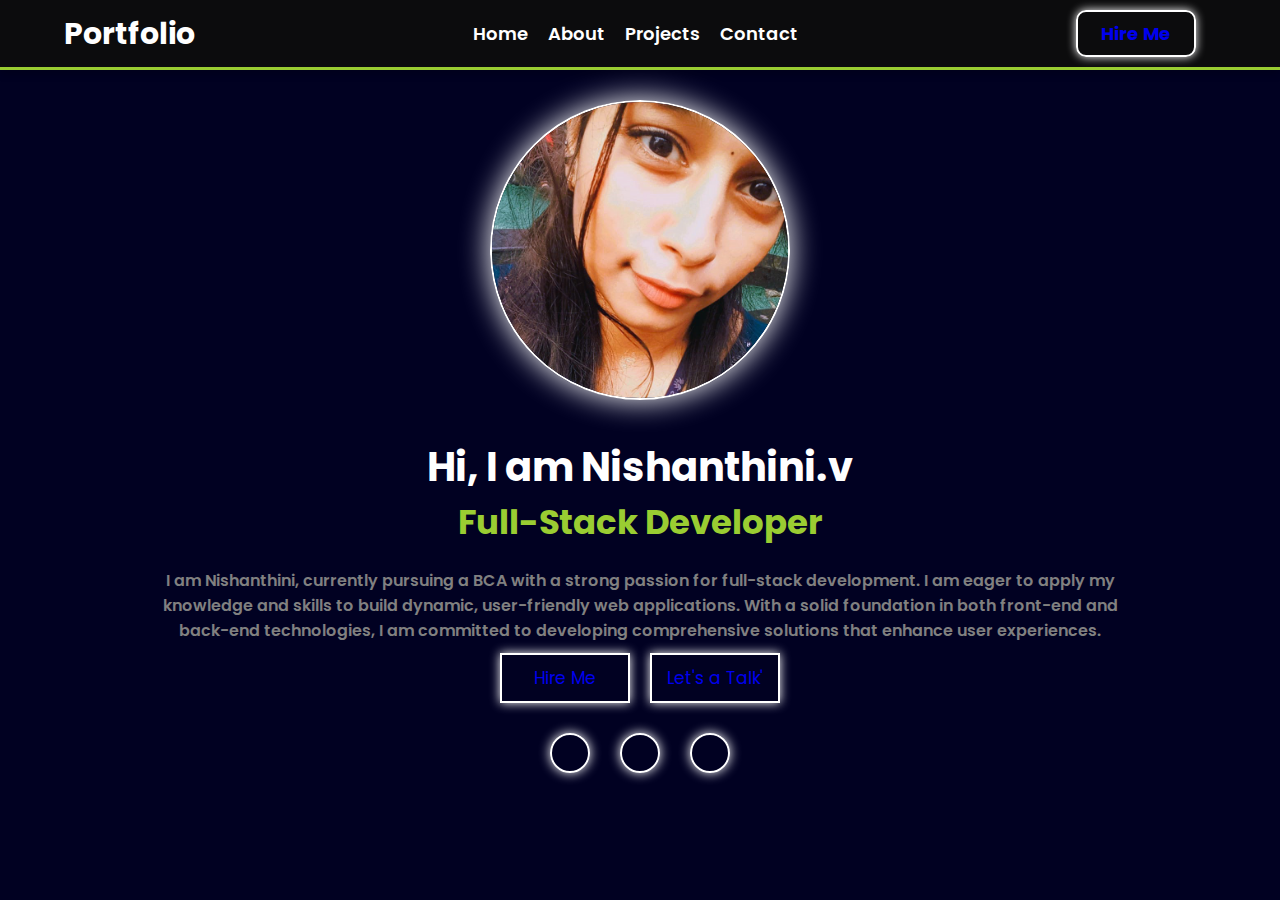
==== commit cb0079aa: "Update index.html" ====
--- a/index.html
+++ b/index.html
@@ -36,7 +36,7 @@
         <div class="right">
             <h1>Hi, I am Nishanthini.v</h1>
             <h2>Full-Stack Developer</h2>
-            <p>I am Nishanthini, currently pursuing a BCA with a strong passion for full-stack development. I am eager to apply my knowledge and skills to build dynamic, user-friendly web applications. With a solid foundation in both front-end and back-end technologies, I am committed to developing comprehensive solutions that enhance user experiences. I am excited to contribute my expertise and continue learning in a dynamic development environment.
+            <p>I am Nishanthini, currently pursuing a BCA with a strong passion for full-stack development. I am eager to apply my knowledge and skills to build dynamic, user-friendly web applications. With a solid foundation in both front-end and back-end technologies, I am committed to developing comprehensive solutions that enhance user experiences. 
             </p>
             <div class="buttton">
                 <button class="h-btn" ><a href="hireme.html">  Hire Me</a></button>
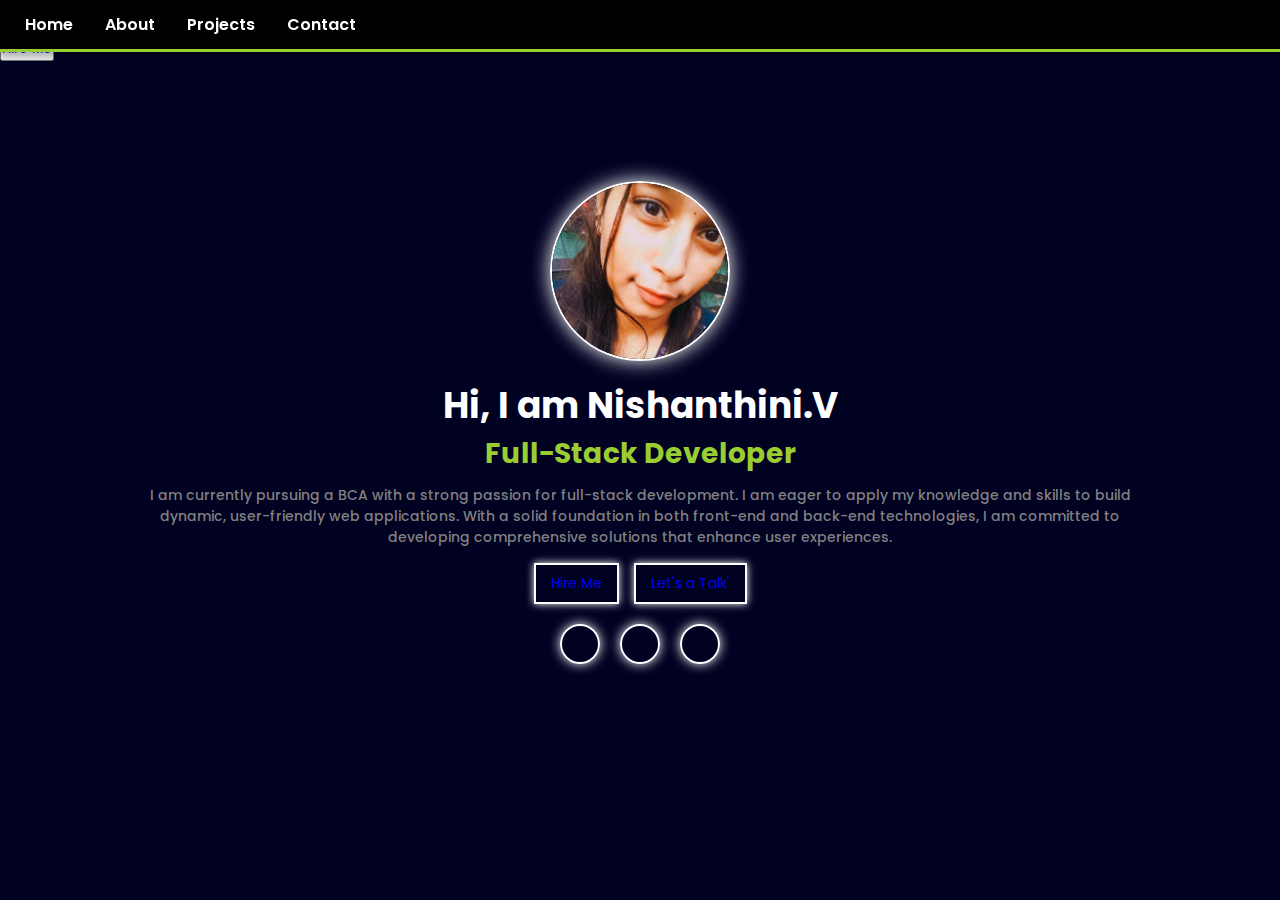
==== commit 9a52d784: "Update index.html" ====
--- a/index.html
+++ b/index.html
@@ -34,9 +34,9 @@
             </div>
         </div>
         <div class="right">
-            <h1>Hi, I am Nishanthini.v</h1>
+            <h1>Hi, I am Nishanthini.V</h1>
             <h2>Full-Stack Developer</h2>
-            <p>I am Nishanthini, currently pursuing a BCA with a strong passion for full-stack development. I am eager to apply my knowledge and skills to build dynamic, user-friendly web applications. With a solid foundation in both front-end and back-end technologies, I am committed to developing comprehensive solutions that enhance user experiences. 
+            <p>I am  currently pursuing a BCA with a strong passion for full-stack development. I am eager to apply my knowledge and skills to build dynamic, user-friendly web applications. With a solid foundation in both front-end and back-end technologies, I am committed to developing comprehensive solutions that enhance user experiences. 
             </p>
             <div class="buttton">
                 <button class="h-btn" ><a href="hireme.html">  Hire Me</a></button>
--- a/style.css
+++ b/style.css
@@ -8,31 +8,20 @@
     text-decoration: none;
     font-family: 'Poppins', sans-serif;
 }
-.icon {
-    width: 50px; /* Width of the circle */
-    height: 50px; /* Height of the circle */
-    background-color: #333333; /* Background color for the icon */
-    color: white; /* Icon color */
-    border-radius: 50%; /* Makes the shape circular */
-    display: flex; /* Aligns the content */
-    justify-content: center; /* Centers the content horizontally */
-    align-items: center; /* Centers the content vertically */
-    box-shadow: 0 4px 6px rgba(0, 0, 0, 0.3); /* Optional: Adds shadow for effect */
-}
-
-
+
+/* === BODY === */
 body {
     position: relative;
     color: #fff;
     width: 100%;
     height: 100vh;
     background-color: rgb(1, 1, 34);
-    font-family: Arial, sans-serif;
     margin: 0;
     padding: 0;
     animation: discoBackground 3s infinite alternate;
 }
 
+/* Animated Background */
 @keyframes discoBackground {
     0% { background-color: #101011; }
     25% { background-color: #232325; }
@@ -41,146 +30,117 @@
     100% { background-color: #0c0c0c; }
 }
 
-/* Styling for the top container */
-.top-container {
+/* === FIXED NAVBAR === */
+.navbar {
+    display: flex;
+    justify-content: space-between;
+    align-items: center;
     width: 100%;
-    background-color: #0c0c0d; /* Background color for the box */
-    color: white;
-    padding: 10px 0; /* Adds spacing */
-    box-shadow: 0px 4px 8px rgba(0, 0, 0, 0.2); /* Subtle shadow */
-    border-bottom: 3px solid yellowgreen; /* Optional: border for separation */
-     animation: discoBackground 3s infinite alternate;
-}
-
-/* Header styles inside the top container */
-header {
-    width: 90%;
-    margin: 0 auto; /* Centers the header content */
-    display: flex;
-    align-items: center;
-    justify-content: space-between;
-}
-icon{
-    border-radius: 50%;
-}
-header .logo h2 {
-    font-size: 30px;
+    padding: 12px 15px;
+    background-color: #000;
+    position: fixed;
+    top: 0;
+    left: 0;
+    right: 0;
+    z-index: 1000;
+    box-shadow: 0px 4px 8px rgba(0, 0, 0, 0.3);
+    border-bottom: 3px solid yellowgreen;
+}
+
+/* Navbar Logo */
+.navbar .logo h2 {
+    font-size: 26px;
     font-weight: bold;
-
-}
-
-
-header .navbar ul {
-    display: flex;
-    align-items: center;
-    gap: 20px;
-}
-
-header .navbar ul li a {
-    color: white;
-    font-size: 18px;
+    color: white;
+}
+
+/* Navbar Menu */
+.navbar ul {
+    display: flex;
+    flex-wrap: nowrap;
+    justify-content: center;
+    align-items: center;
+    overflow-x: auto;
+    white-space: nowrap;
+    gap: 12px;
+    list-style: none;
+    padding: 0;
+    margin: 0;
+}
+
+/* Navbar Links */
+.navbar ul li a {
+    font-size: 16px;
+    padding: 10px;
+    text-decoration: none;
+    color: white;
     font-weight: 600;
     transition: 0.3s ease-in-out;
 }
 
-header .navbar ul li a:hover {
+.navbar ul li a:hover {
     text-decoration: underline;
     filter: drop-shadow(0 0 10px black);
 }
 
-header .button {
-    margin-right: 20px;
-}
-
-header .button .btn {
-    width: 120px;
-    padding: 8px;
-    background-color: transparent;
+/* === HERO SECTION === */
+.hero {
+    display: flex;
+    flex-direction: column;
+    align-items: center;
+    text-align: center;
+    padding: 60px 20px 20px;
+    margin-top: 60px;
+}
+
+/* Profile Image */
+.hero .image img {
+    width: 180px;
+    height: 180px;
+    border-radius: 50%;
     border: 2px solid white;
-    box-shadow: 0 0 10px white;
-    border-radius: 10px;
-    cursor: pointer;
-    font-size: 18px;
+    box-shadow: 0 0 20px white;
+}
+
+/* Hero Text */
+.right h1 {
+    font-size: 36px;
     font-weight: bold;
-    color: white;
-    transition: 0.4s ease-in-out;
-}
-
-header .button .btn:hover {
-    scale: 1.1;
-    border-radius: 20px;
-    box-shadow: 0px 5px 14px white;
-}
-
-/* Hero Section */
-.hero {
-    display: flex;
-    flex-direction: column; /* Stacks image above text */
-    align-items: center;
-    text-align: center;
-    padding: 20px;
     margin-top: 10px;
 }
 
-.hero .left {
-    margin-bottom: 20px; /* Adds space between image and text */
-}
-
-.hero .image img {
-    width: 300px;
-    height: 300px;
-    border-radius: 50%; /* Makes the image circular */
-    box-shadow: 0 20px 30px rgba(0, 0, 0, 0.5); /* Subtle shadow */
-    background-color: transparent;
-    color: white;
-    border: 2px solid white;
-    box-shadow: 0 0 30px white;
-    botom-box-shadow: 0 0 40px white;
-}
-
-.hero .right {
-    margin-top: 10px;
-    text-align: center;
-}
-
-.right h1 {
-    font-size: 40px;
-    font-weight: bold;
-}
-
 .right h2 {
-    font-size: 34px;
+    font-size: 28px;
     font-weight: bold;
     color: yellowgreen;
 }
 
 .right p {
     color: gray;
-    font-size: 16px;
-    font-weight: 600;
+    font-size: 14px;
+    font-weight: 500;
     width: 80%;
     margin: auto;
-    margin-top: 20px;
-}
-
+    margin-top: 10px;
+}
+
+/* Buttons */
 .right .buttton {
     display: flex;
-    gap: 20px;
-    justify-content: center;
-    
+    gap: 15px;
+    justify-content: center;
+    margin-top: 15px;
 }
 
 .right .buttton .h-btn {
-    width: 130px;
-    padding: 10px;
+    padding: 8px 15px;
     background-color: transparent;
     color: white;
     border: 2px solid white;
-    box-shadow: 0 0 10px white;
+    box-shadow: 0 0 8px white;
+    font-size: 14px;
     cursor: pointer;
-    font-size: 17px;
-    transition: 0.4s ease-in-out;
-    margin-top: 10px;
+    transition: 0.3s ease-in-out;
 }
 
 .h-btn:hover {
@@ -193,15 +153,14 @@
 /* Social Media Links */
 .right .social-media {
     display: flex;
-    gap: 30px;
-    margin-top: 30px;
+    gap: 20px;
+    margin-top: 20px;
     justify-content: center;
 }
 
 .right .social-media li {
     width: 40px;
     height: 40px;
-    background-color: transparent;
     border: 2px solid white;
     box-shadow: 0 0 12px white;
     border-radius: 50%;
@@ -219,90 +178,87 @@
 
 .right .social-media li a {
     color: white;
-    font-size: 20px;
-}
-/* Media query for tablets (screens 768px and below) */
-/* Media query for screens 768px and below (Tablets & Mobiles) */
-/* General Mobile Optimization */
+    font-size: 18px;
+}
+
+/* === MOBILE RESPONSIVENESS === */
+/* Tablet & Mobile Screens */
 @media screen and (max-width: 768px) {
+    .navbar {
+        flex-direction: row;
+        justify-content: space-between;
+        padding: 10px 12px;
+    }
+
     .navbar ul {
-        display: flex;
-        flex-wrap: nowrap; /* Prevents items from breaking into new lines */
-        justify-content: center; /* Centers the menu */
-        align-items: center;
-        overflow-x: auto; /* Enables horizontal scrolling if needed */
-        white-space: nowrap; /* Prevents text from wrapping */
-        gap: 10px; /* Space between items */
-    }
-
-    .navbar ul li {
-        margin: 0 5px; /* Adjust spacing */
-    }
-
-    .navbar ul li a {
-        font-size: 12px; /* Properly visible font */
-        padding: 5px; /* Adjust padding */
-    }
-}
-
-/* Media query for screens 480px and below (Mobile Phones) */
-@media screen and (max-width: 480px) {
-    .navbar ul {
-        display: flex;
-        flex-wrap: nowrap;
-        justify-content: center;
-        align-items: center;
+        justify-content: flex-end;
         overflow-x: auto;
         white-space: nowrap;
         gap: 8px;
     }
 
     .navbar ul li a {
-        font-size: 10px; /* Slightly smaller font for compact view */
-        padding: 4px;
-    }
-
-    /* Centering Content on Mobile */
-    .hero, .right, .top-container {
-        text-align: center; /* Ensures all text and elements are centered */
-        display: flex;
-        flex-direction: column;
-        align-items: center;
+        font-size: 14px;
+        padding: 6px;
     }
 
     .hero .image img {
-        width: 180px; /* Reduce image size for better fit */
-        height: 180px;
-    }
-
-    .right h1, .right h2 {
-        font-size: 1.5rem; /* Adjust font sizes for readability */
+        width: 150px;
+        height: 150px;
+    }
+
+    .right h1 {
+        font-size: 28px;
+    }
+
+    .right h2 {
+        font-size: 22px;
     }
 
     .right p {
-        font-size: 1rem; /* Keep paragraphs readable */
-        width: 90%; /* Prevents text from stretching too much */
-    }
-
-    /* Buttons Centering */
-    .buttton {
-        display: flex;
-        justify-content: center;
-        align-items: center;
-        flex-wrap: nowrap;
-        gap: 10px;
-    }
-
-    .buttton .h-btn {
         font-size: 14px;
-        width: auto;
-        padding: 8px;
-    }
-
-    /* Social Media Icons Alignment */
-    .right .social-media {
-        display: flex;
-        justify-content: center;
-        gap: 15px;
-    }
-}
+    }
+
+    .right .buttton .h-btn {
+        font-size: 12px;
+        padding: 8px 12px;
+    }
+}
+
+/* Extra Small Screens (Max Width: 480px) */
+@media screen and (max-width: 480px) {
+    .navbar {
+        padding: 8px 10px;
+    }
+
+    .navbar .logo h2 {
+        font-size: 22px;
+    }
+
+    .navbar ul li a {
+        font-size: 12px;
+        padding: 5px;
+    }
+
+    .hero .image img {
+        width: 130px;
+        height: 130px;
+    }
+
+    .right h1 {
+        font-size: 24px;
+    }
+
+    .right h2 {
+        font-size: 20px;
+    }
+
+    .right p {
+        font-size: 12px;
+    }
+
+    .right .buttton .h-btn {
+        font-size: 10px;
+        padding: 6px 10px;
+    }
+}
